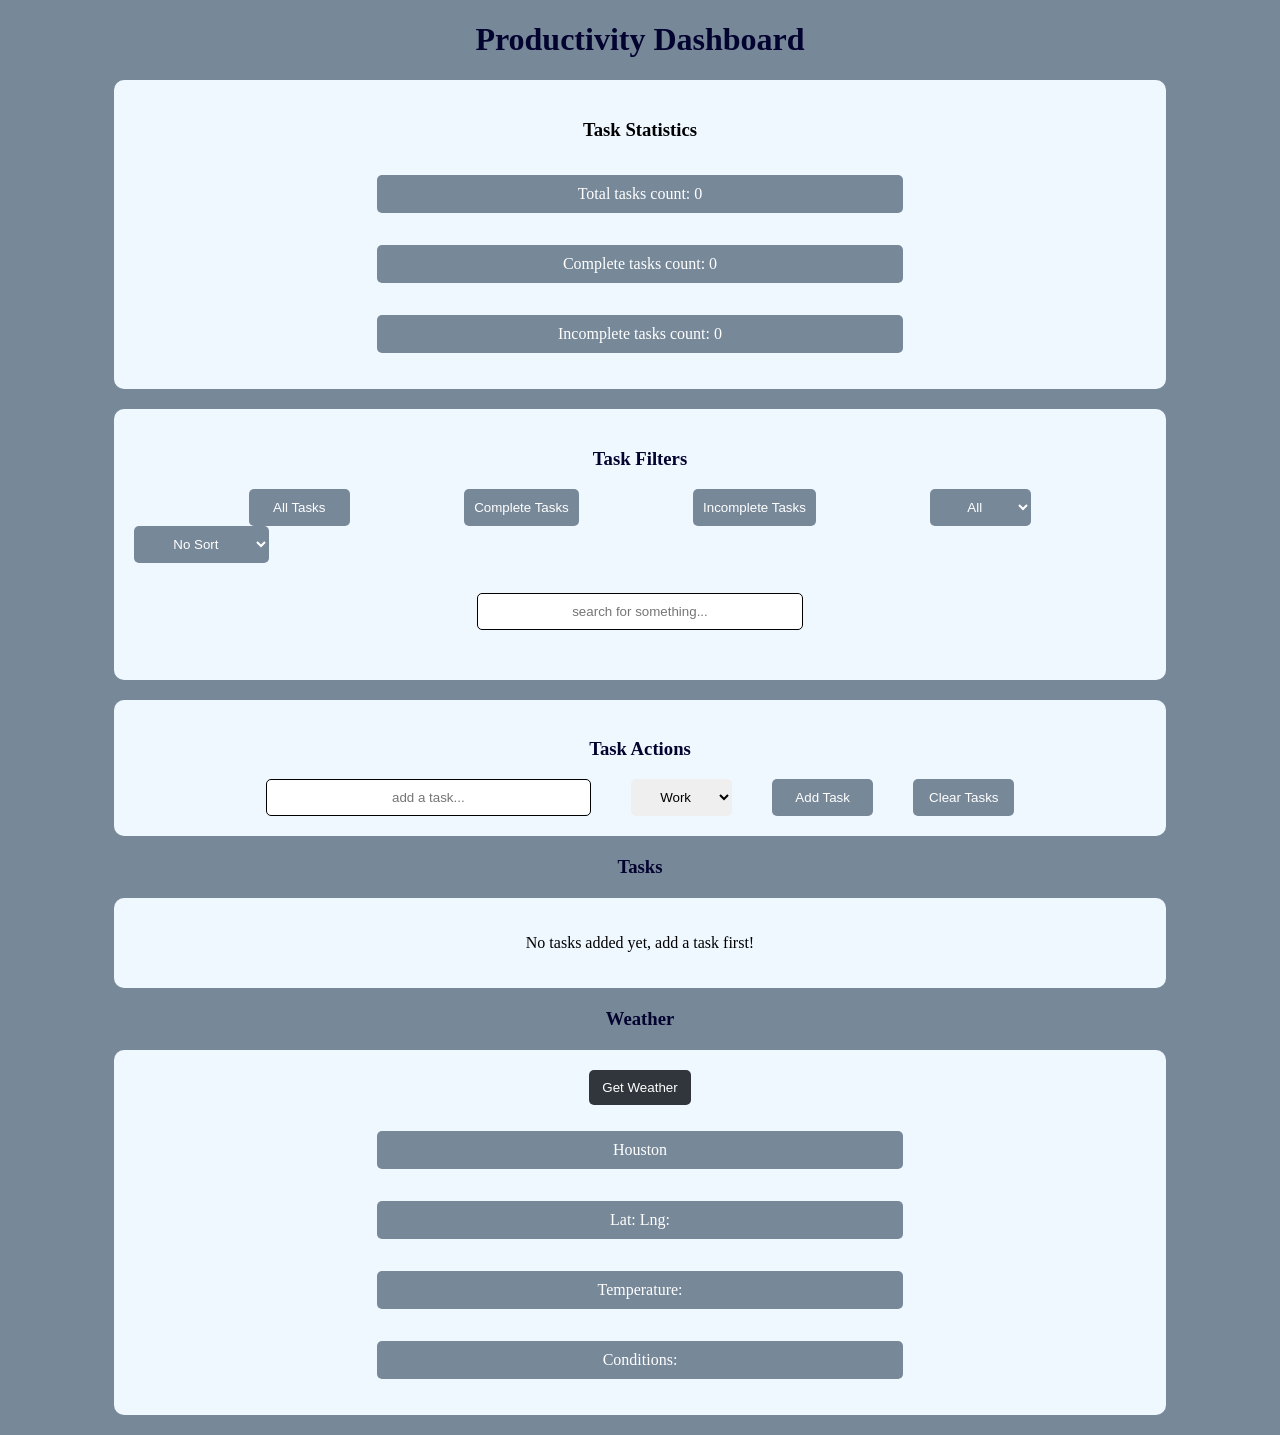
==== index.html @ 70879694 "Add sorting for a-z, z-a, complete first, and incomplete first" ====
<!DOCTYPE html>
<html lang="en">

<head>
    <meta charset="UTF-8">
    <meta name="viewport" content="width=device-width, initial-scale=1.0">
    <link rel="stylesheet" href="style.css">
    <title>Dashboard</title>
</head>

<body>
    <h1 id="main-title">Productivity Dashboard</h1>

    <section id="tasks">
        <div id="task-stats-container">
            <h3 id="task-stats-title">Task Statistics</h3>
            <p id="total-count" class="task-stats">Total tasks count: 0</p>
            <p id="complete-count" class="task-stats">Complete tasks count: 0</p>
            <p id="incomplete-count" class="task-stats">Incomplete tasks count: 0</p>
        </div>

        <div id="task-filters-container">
            <h3 id="task-filters-title">Task Filters</h3>
            <div id="filter-buttons-container">
                <button id="show-all-tasks" class="task-filter-button">All Tasks</button>
                <button id="show-complete-tasks" class="task-filter-button">Complete Tasks</button>
                <button id="show-incomplete-tasks" class="task-filter-button">Incomplete Tasks</button>
                <select id="show-tasks-by-category" class="task-filter-button">
                </select>
            </div>

            <select id="sort-tasks-select" class="task-filter-button">
                <option value="none">No Sort</option>
                <option value="az">A-Z</option>
                <option value="za">Z-A</option>
                <option value="complete-first">Complete First</option>
                <option value="incomplete-first">Incomplete First</option>
                <option value="category-az">Category A-Z</option>
            </select>


            <div id="search-filter-container">
                <input type="text" id="search-bar" placeholder="search for something...">
            </div>
        </div>

        <div id="task-actions-container">
            <h3 id="task-actions-title">Task Actions</h3>
            <div id="task-actions-buttons-container">
                <input type="text" id="new-task-input" class="task-action-input" placeholder="add a task...">
                <select id="task-category-input" class="task-action-input"></select>
                <button id="new-task-button" class="task-action-input">Add Task</button>
                <button id="clear-tasks-button" class="task-action-input">Clear Tasks</button>
            </div>
        </div>

        <h3 id="tasks-list-title">Tasks</h3>
        <ul id="tasks-list">
        </ul>

    </section>

    <section id="weather">
        <h3 id="weather-title">Weather</h3>
        <div id="weather-card">
            <button id="get-weather-button">Get Weather</button>
            <p id="name" class="weather-item">Houston</p>
            <p id="lat-lng" class="weather-item">Lat: Lng: </p>
            <p id="temp" class="weather-item">Temperature: </p>
            <p id="conditions" class="weather-item">Conditions: </p>
        </div>
    </section>



    <script src="script.js"></script>
</body>

</html>
---- style.css ----
body {
    background-color: lightslategray;
}


#main-title,
#task-filters-title,
#task-actions-title,
#weather-title,
#tasks-list-title {
    text-align: center;
    color: rgb(3, 3, 48);
}



#task-stats-container {
    text-align: center;
    width: 80%;
    margin: auto;
    padding: 20px;
    border-radius: 10px;
    background-color: aliceblue;
}



#task-filters-container,
#task-actions-container,
#tasks-list,
#weather-card {
    margin: 20px auto;
    width: 80%;
    padding: 20px;
    border-radius: 10px;
    background-color: aliceblue;
}




#filter-buttons-container {
    display: flex;
    justify-content: space-evenly;
}

.task-filter-button {
    min-width: 10%;
    padding: 10px;
    text-align: center;
    background-color: lightslategray;
    color: white;
    border: none;
    border-radius: 5px;
}





#task-actions-buttons-container {
    display: flex;
    justify-content: center;
}

.task-action-input {
    margin-inline: 20px;
    padding: 10px;
    min-width: 10%;
    text-align: center;
    border: none;
    border-radius: 5px;
}

#task-actions-buttons-container button {
    background-color: lightslategray;
    color: white;
}

#task-actions-buttons-container input {
    min-width: 30%;
    border: 1px solid black;
}


#weather-card,
#task-stats-container {
    text-align: center;
    display: flex;
    flex-direction: column;
    justify-content: center;
    align-items: center;
}


#weather-card p {
    background-color: lightslategray;
    color: white;
    border: none;
    border-radius: 5px;
    padding: 10px;
    width: 50%;
}

.task-stats {
    background-color: lightslategray;
    color: white;
    border: none;
    border-radius: 5px;
    padding: 10px;
    width: 50%;
}


#tasks-list {
    display: flex;
    flex-direction: column;
    justify-content: center;
    align-items: center;
    gap: 20px;
}

#tasks-list li {
    background-color: lightslategray;
    color: white;
    border: none;
    border-radius: 5px;
    padding: 10px;
    width: 50%;
    list-style: none;
}


.btn-container {
    float: right;
}

.delete-btn, .edit-btn {
    min-width: 5%;
    margin-right: 8px;
    padding: 5px 15px;
    background-color: rgb(15, 44, 72);
    color: white;
    border: none;
    border-radius: 5px;

}

.edit-form {
    display: flex;
    flex-direction: column;
    background-color: rgb(135, 142, 149);
    padding: 5px;
    border-radius: 5px;
    margin: 10px auto;
    gap: 10px 40px;
    text-align: center;
}

.edit-form input {
    background-color: rgb(215, 223, 232);
    width: 80%;
    margin: 10px auto;
    text-align: center;
    padding: 10px;
    border: none;
    border-radius: 5px;
}

.edit-form-select {
    background-color: rgb(215, 223, 232);
    width: 83%;
    margin: 10px auto;
    margin-bottom: 25px;
    text-align: center;
    padding: 8px;
    border: none;
    border-radius: 5px;
}


#get-weather-button {
    background-color: rgb(49, 54, 60);
    color: white;
    padding: 10px;
    border-radius: 5px;
    border: none;
    min-width: 10%;
    margin-bottom: 10px;
}


#search-filter-container {
    display: flex;
    justify-content: center;
}


#search-bar {
    border: 1px solid black;
    border-radius: 5px;
    margin: 30px auto;
    padding: 10px;
    min-width: 30%;
    text-align: center;
}
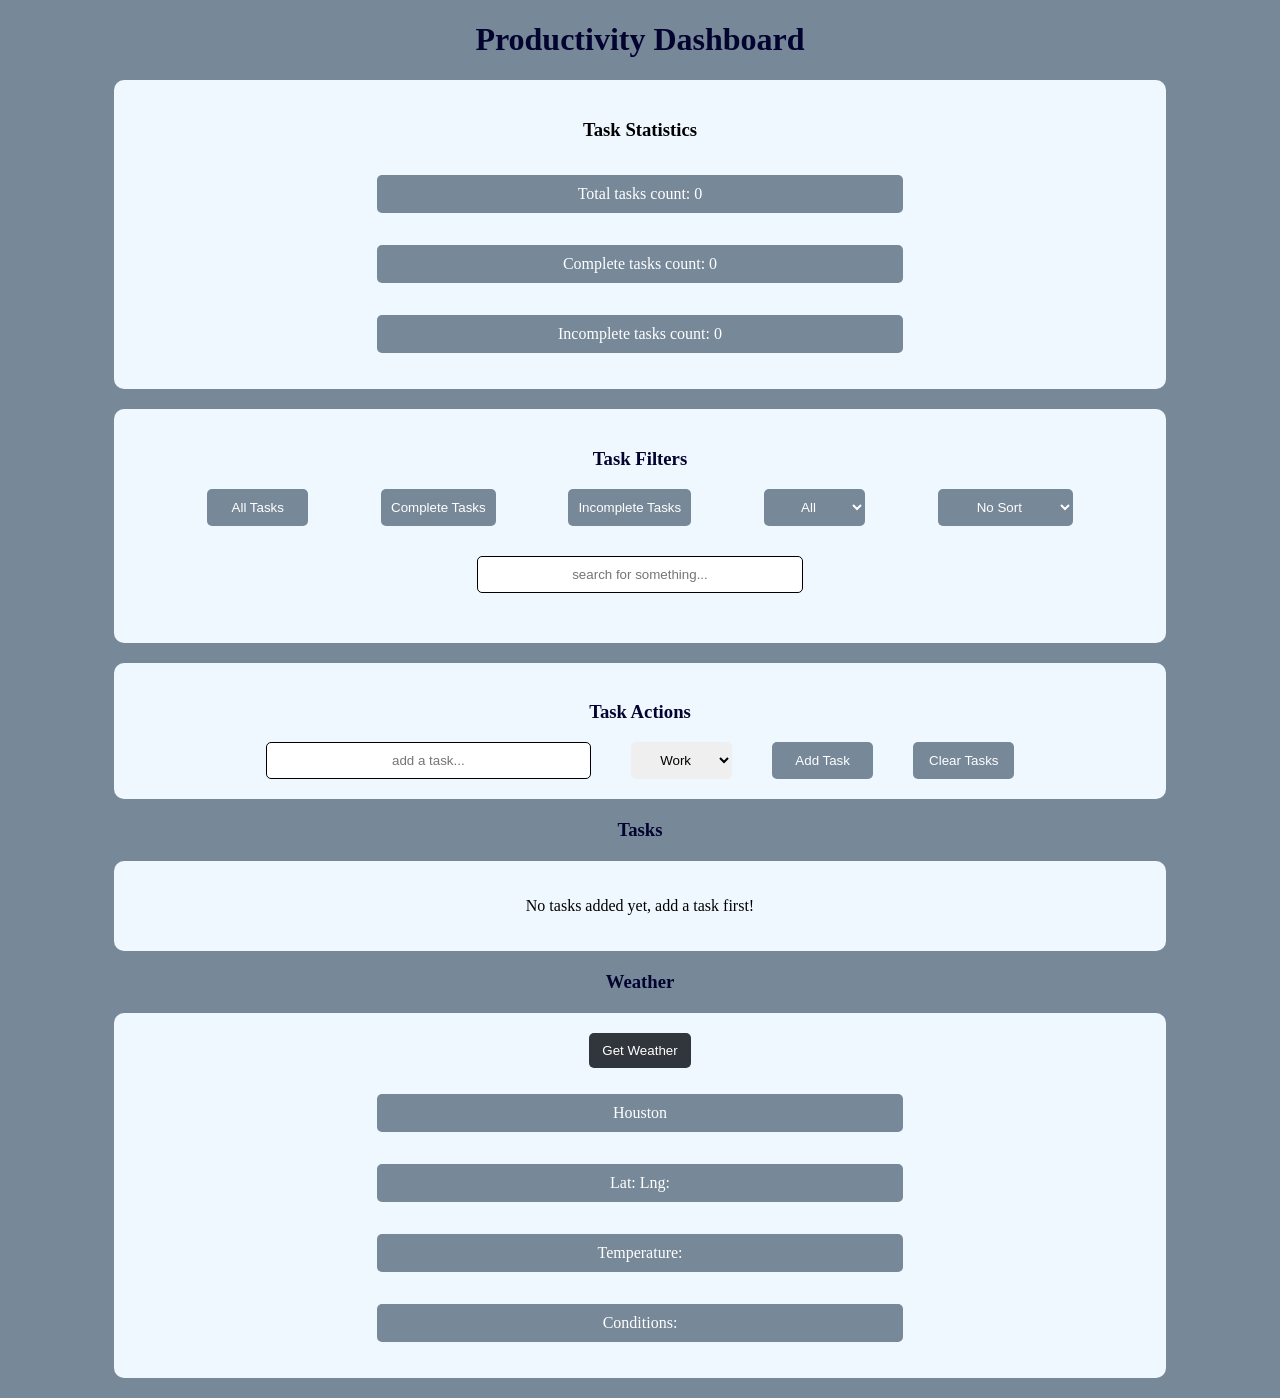
==== commit d9b22d0d: "add sorting filter to filter buttons container and add flex wrap" ====
--- a/index.html
+++ b/index.html
@@ -27,16 +27,18 @@
                 <button id="show-incomplete-tasks" class="task-filter-button">Incomplete Tasks</button>
                 <select id="show-tasks-by-category" class="task-filter-button">
                 </select>
+
+                <select id="sort-tasks-select" class="task-filter-button">
+                    <option value="none">No Sort</option>
+                    <option value="az">A-Z</option>
+                    <option value="za">Z-A</option>
+                    <option value="complete-first">Complete First</option>
+                    <option value="incomplete-first">Incomplete First</option>
+                    <option value="category-az">Category A-Z</option>
+                </select>
             </div>
 
-            <select id="sort-tasks-select" class="task-filter-button">
-                <option value="none">No Sort</option>
-                <option value="az">A-Z</option>
-                <option value="za">Z-A</option>
-                <option value="complete-first">Complete First</option>
-                <option value="incomplete-first">Incomplete First</option>
-                <option value="category-az">Category A-Z</option>
-            </select>
+
 
 
             <div id="search-filter-container">
@@ -76,37 +78,4 @@
     <script src="script.js"></script>
 </body>
 
-</html>
-
-
-
-
-
-
-
-
-
-
-
-
-
-
-
-
-
-
-
-
-
-
-
-
-
-
-
-
-
-
-
-
-
+</html>
--- a/style.css
+++ b/style.css
@@ -42,6 +42,7 @@
 #filter-buttons-container {
     display: flex;
     justify-content: space-evenly;
+    flex-wrap: wrap;
 }
 
 .task-filter-button {
@@ -216,4 +217,3 @@
 
 
 
-
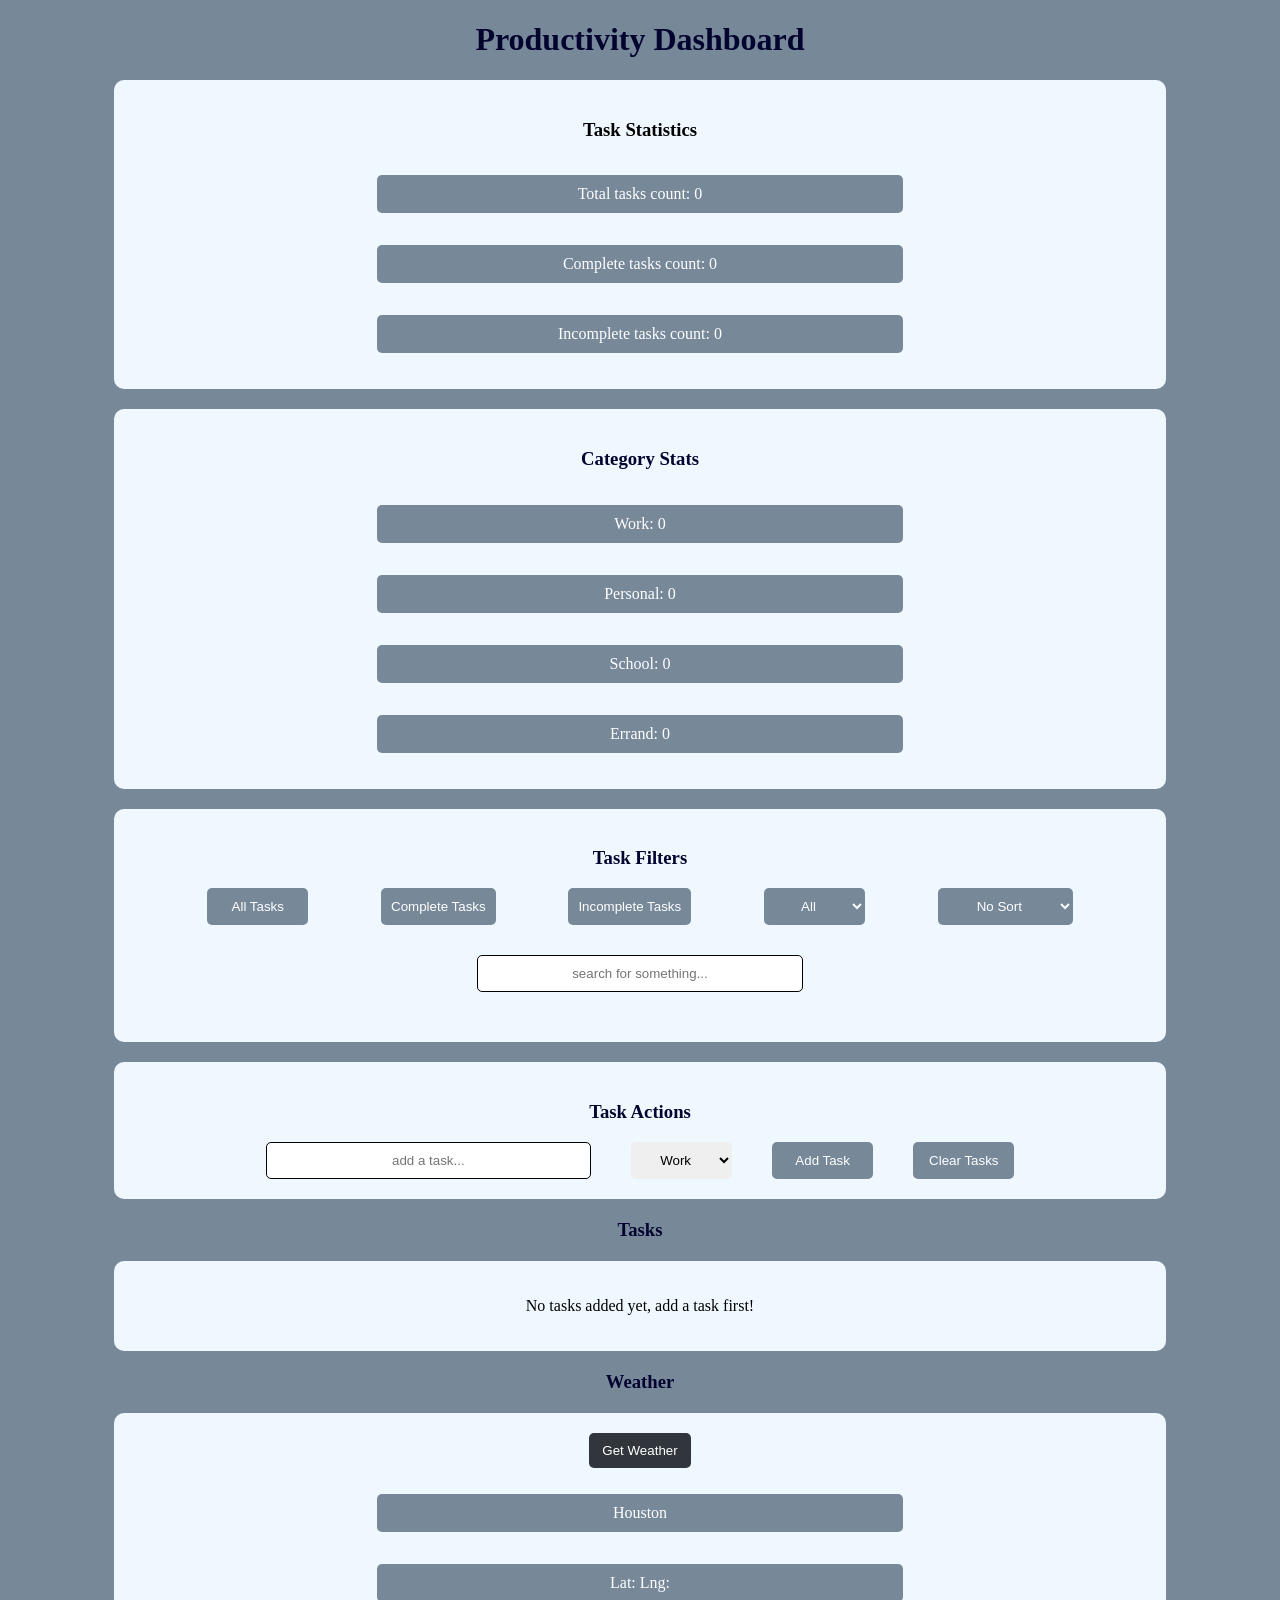
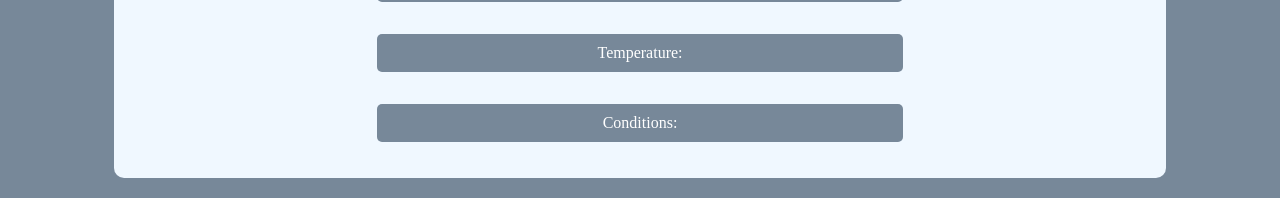
==== commit ed9da6ad: "Add category stats" ====
--- a/index.html
+++ b/index.html
@@ -17,6 +17,13 @@
             <p id="total-count" class="task-stats">Total tasks count: 0</p>
             <p id="complete-count" class="task-stats">Complete tasks count: 0</p>
             <p id="incomplete-count" class="task-stats">Incomplete tasks count: 0</p>
+        </div>
+
+        <div id="category-stats-container">
+            <h3 id="category-stats-title">Category Stats</h3>
+            <div id="category-stats-list">
+                
+            </div>
         </div>
 
         <div id="task-filters-container">
--- a/style.css
+++ b/style.css
@@ -7,20 +7,27 @@
 #task-filters-title,
 #task-actions-title,
 #weather-title,
-#tasks-list-title {
+#tasks-list-title,
+#category-stats-title {
     text-align: center;
     color: rgb(3, 3, 48);
 }
 
 
 
-#task-stats-container {
+#task-stats-container, #category-stats-container {
     text-align: center;
     width: 80%;
-    margin: auto;
+    margin: 20px auto;
     padding: 20px;
     border-radius: 10px;
     background-color: aliceblue;
+}
+
+#category-stats-list {
+    display: flex;
+    flex-direction: column;
+    align-items: center;
 }
 
 
@@ -103,7 +110,7 @@
     width: 50%;
 }
 
-.task-stats {
+.task-stats, .category-stats {
     background-color: lightslategray;
     color: white;
     border: none;
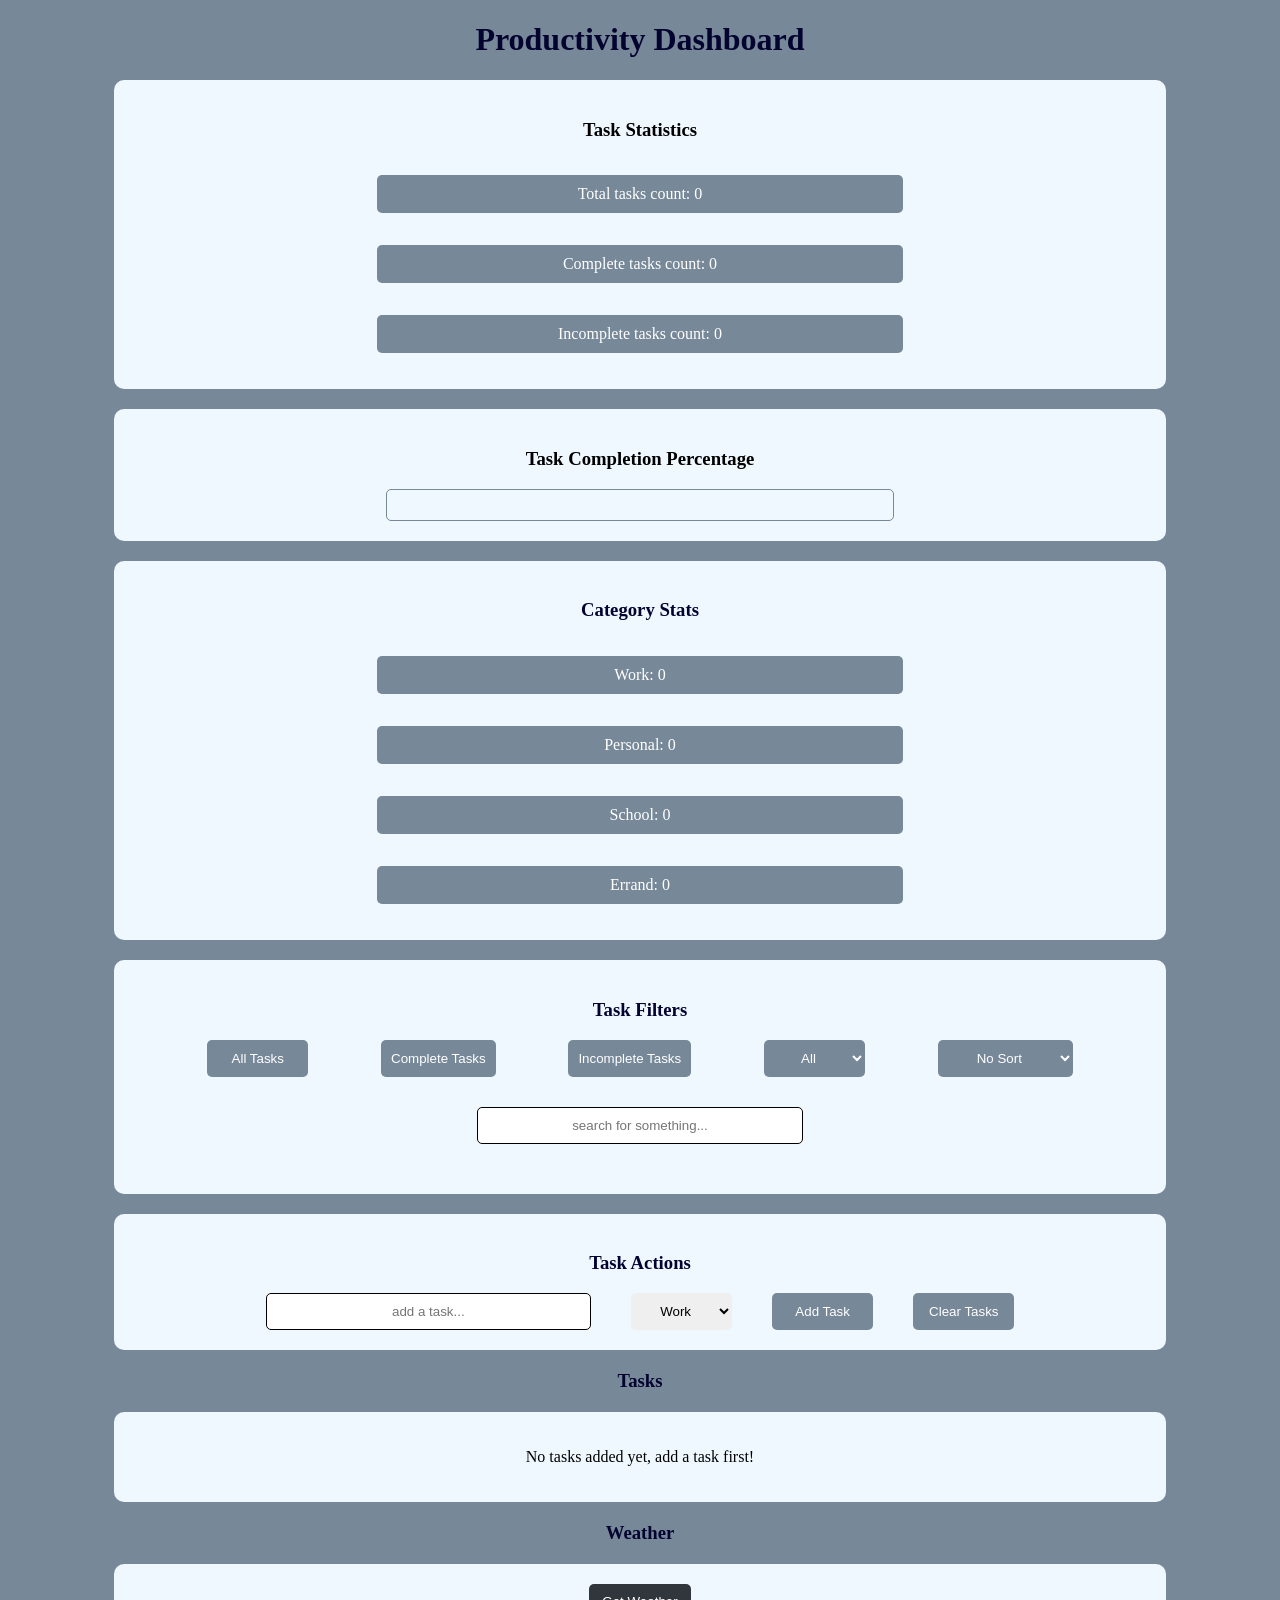
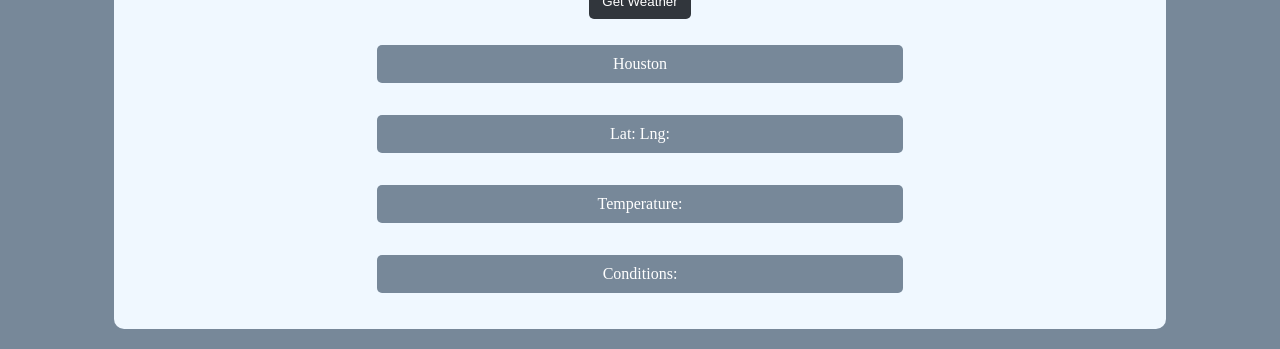
==== commit 76770fba: "Add progress bar" ====
--- a/index.html
+++ b/index.html
@@ -19,10 +19,17 @@
             <p id="incomplete-count" class="task-stats">Incomplete tasks count: 0</p>
         </div>
 
+        <div id="task-completion-percentage-container">
+            <h3 id="task-completion-percentage-title">Task Completion Percentage</h3>
+            <div id="progress-bar-container">
+                <div id="progress-bar"></div>
+            </div>
+        </div>
+
         <div id="category-stats-container">
             <h3 id="category-stats-title">Category Stats</h3>
             <div id="category-stats-list">
-                
+
             </div>
         </div>
 
--- a/style.css
+++ b/style.css
@@ -15,7 +15,7 @@
 
 
 
-#task-stats-container, #category-stats-container {
+#task-stats-container, #category-stats-container, #task-completion-percentage-container {
     text-align: center;
     width: 80%;
     margin: 20px auto;
@@ -213,14 +213,23 @@
     text-align: center;
 }
 
-
-
-
-
-
-
-
-
-
-
-
+#progress-bar-container {
+    width: 50%;
+    height: 30px;
+    border-radius: 5px;
+    border: 1px solid lightslategray;
+    margin: auto;
+    overflow: hidden;
+}
+
+#progress-bar {
+    width: 0%;
+    background-color: rgb(71, 208, 121);
+    height: 100%;
+    transition: width 5s ease-in-out;
+}
+
+
+
+
+
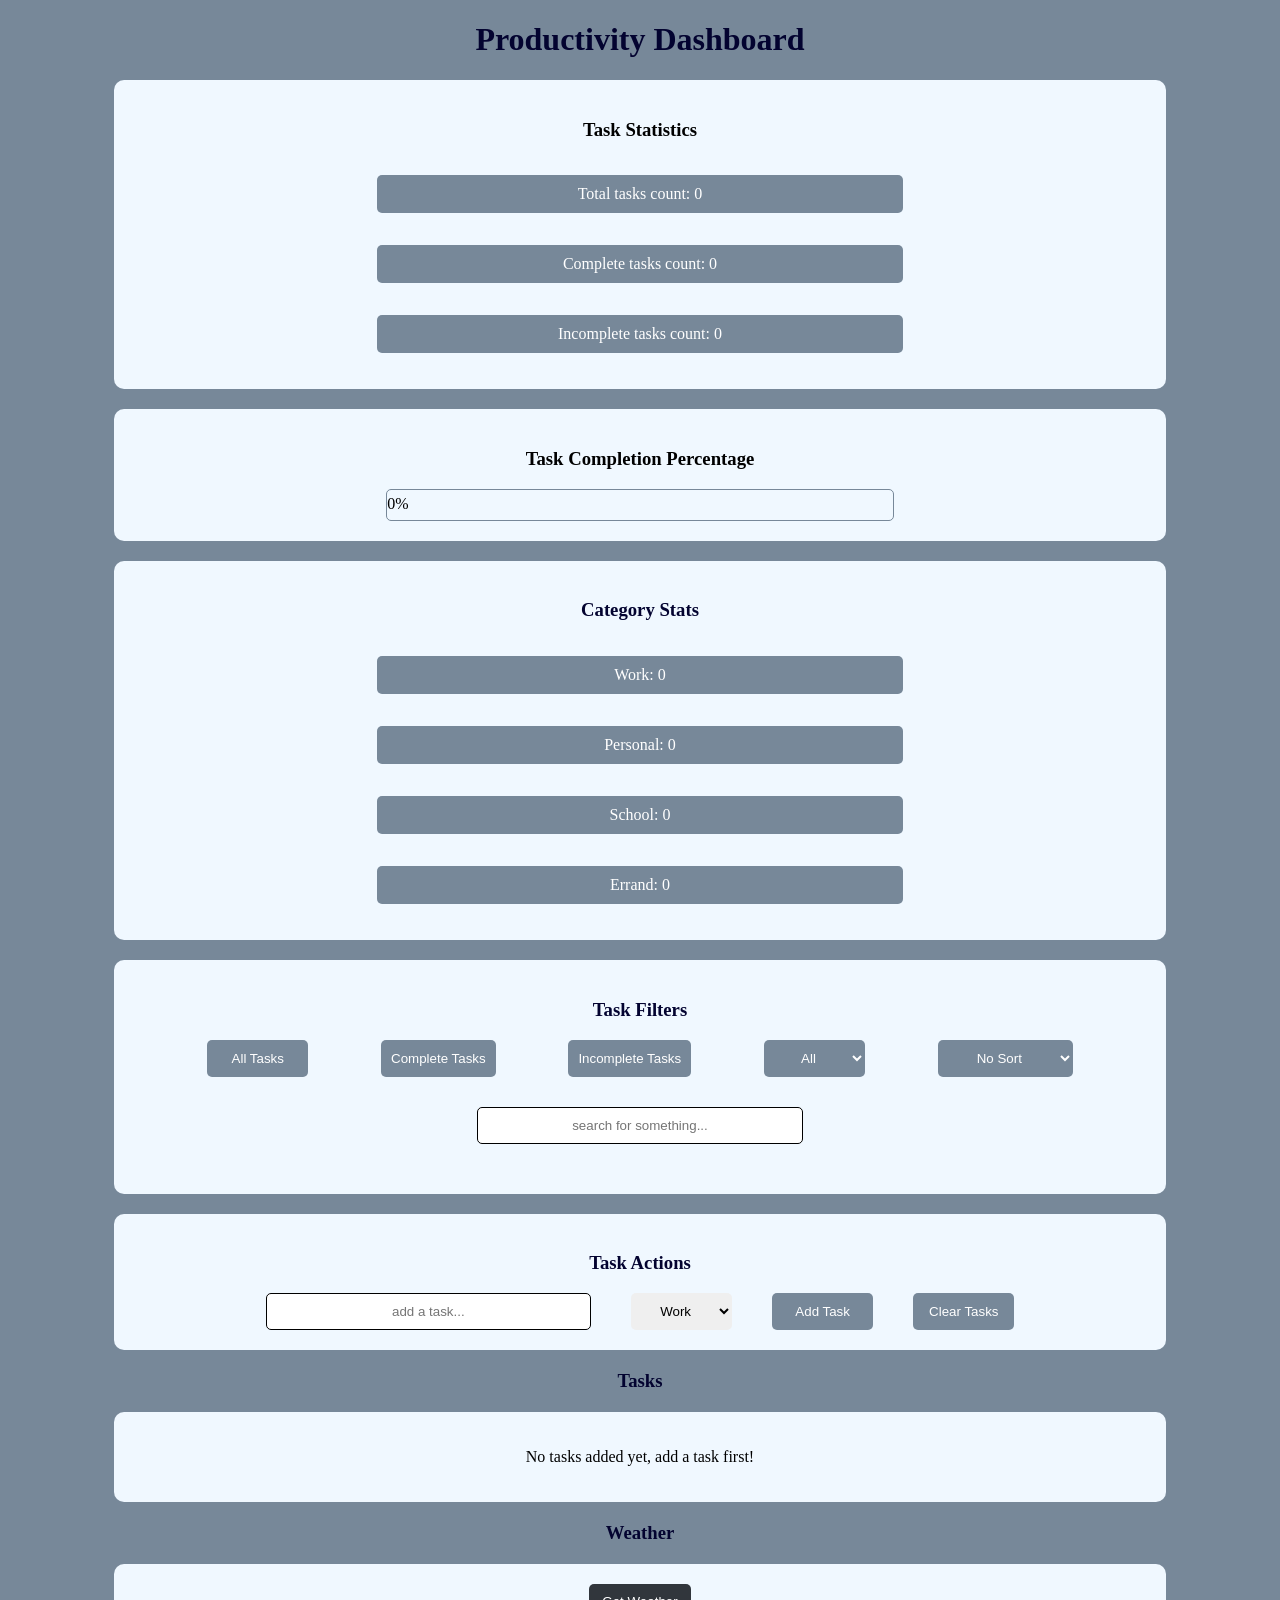
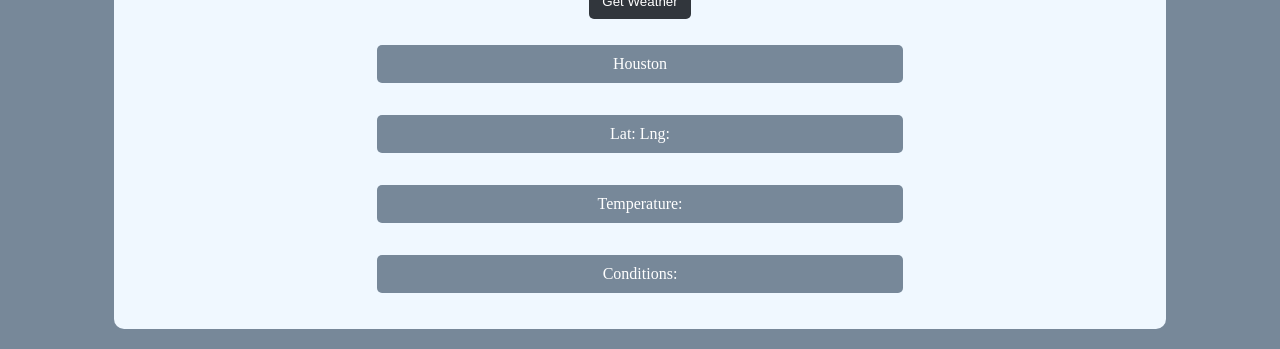
==== commit b43bf72d: "Add percentage and style to progress bar" ====
--- a/index.html
+++ b/index.html
@@ -22,7 +22,7 @@
         <div id="task-completion-percentage-container">
             <h3 id="task-completion-percentage-title">Task Completion Percentage</h3>
             <div id="progress-bar-container">
-                <div id="progress-bar"></div>
+                <div id="progress-bar">0%</div>
             </div>
         </div>
 
--- a/style.css
+++ b/style.css
@@ -220,6 +220,8 @@
     border: 1px solid lightslategray;
     margin: auto;
     overflow: hidden;
+    text-align: center;
+    line-height: 1.8em;
 }
 
 #progress-bar {
@@ -227,9 +229,10 @@
     background-color: rgb(71, 208, 121);
     height: 100%;
     transition: width 5s ease-in-out;
-}
-
-
-
-
-
+    
+}
+
+
+
+
+
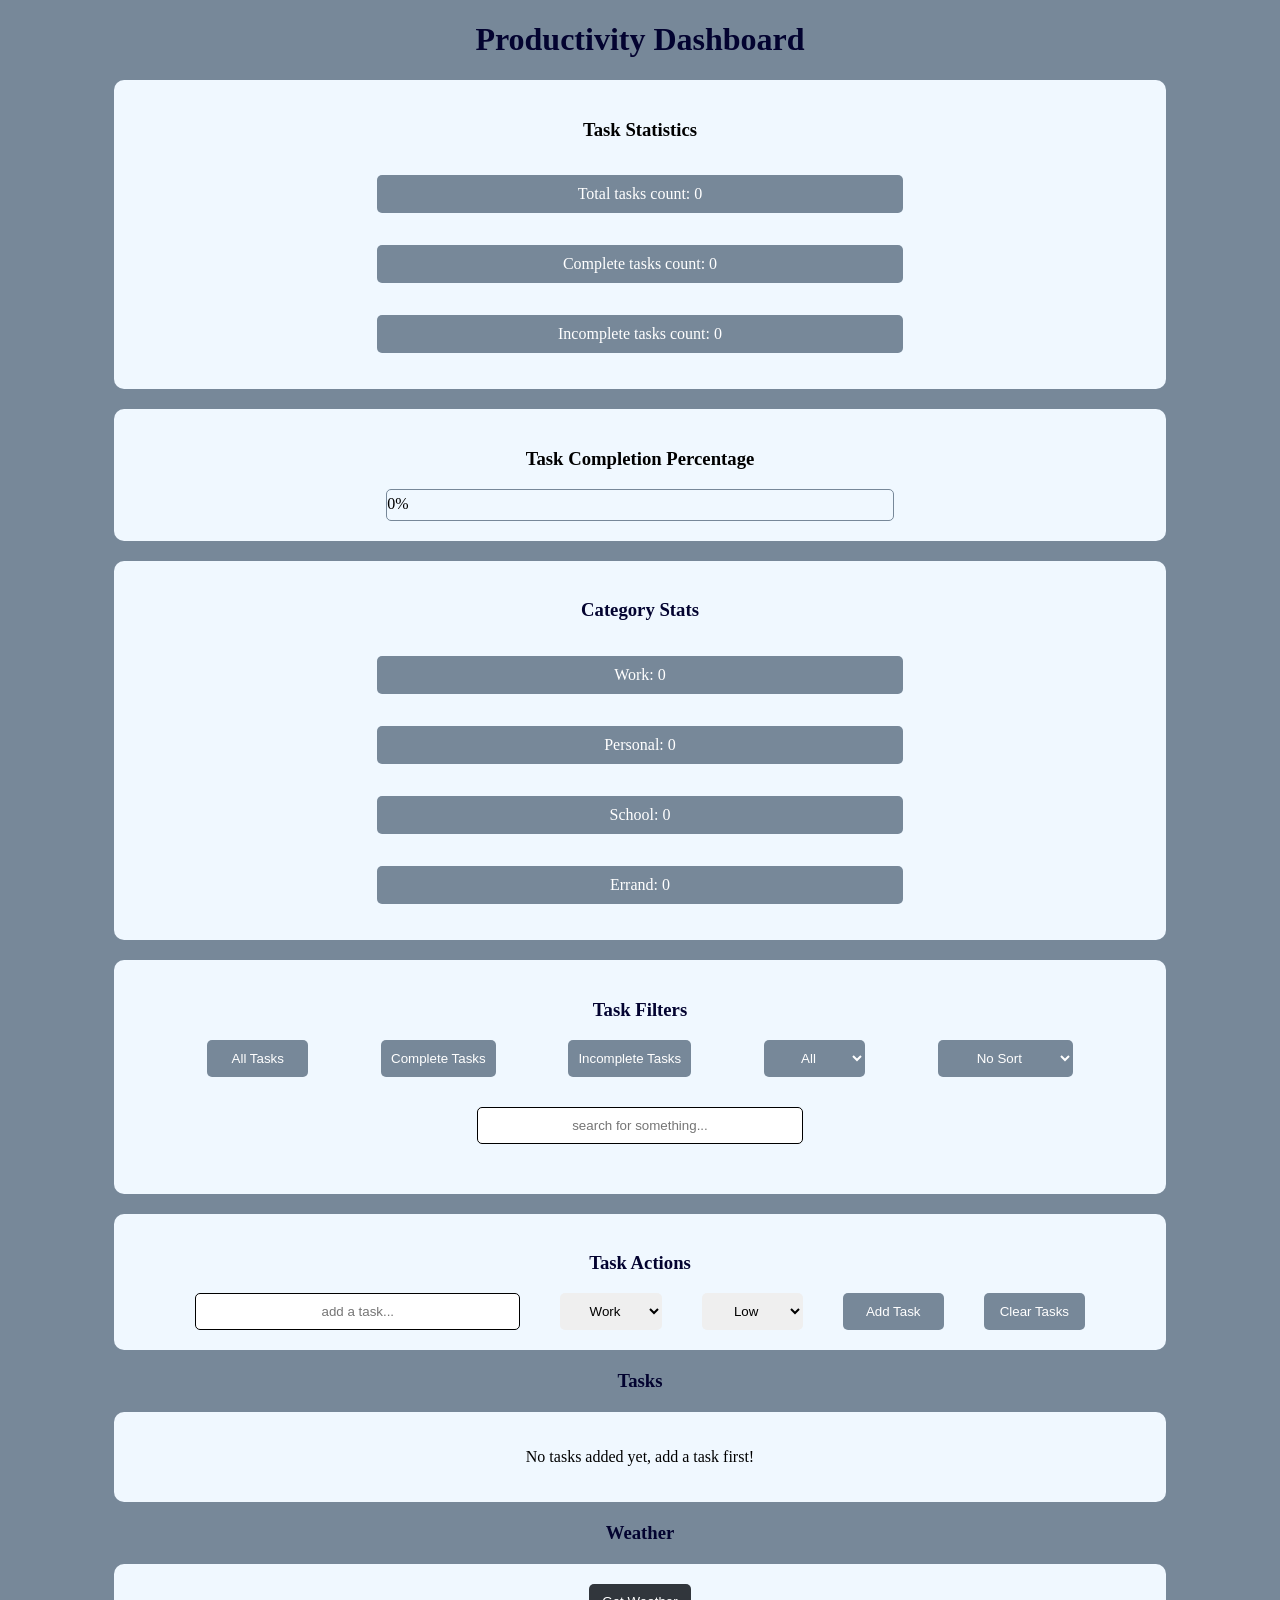
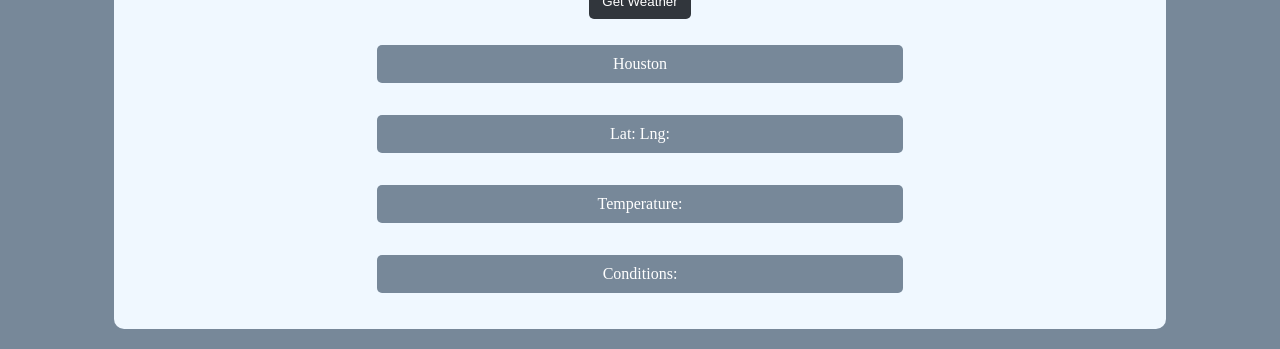
==== commit 92546118: "Add in priority select for edit and add task" ====
--- a/index.html
+++ b/index.html
@@ -65,6 +65,7 @@
             <div id="task-actions-buttons-container">
                 <input type="text" id="new-task-input" class="task-action-input" placeholder="add a task...">
                 <select id="task-category-input" class="task-action-input"></select>
+                <select id="task-priority-input" class="task-action-input"></select>
                 <button id="new-task-button" class="task-action-input">Add Task</button>
                 <button id="clear-tasks-button" class="task-action-input">Clear Tasks</button>
             </div>
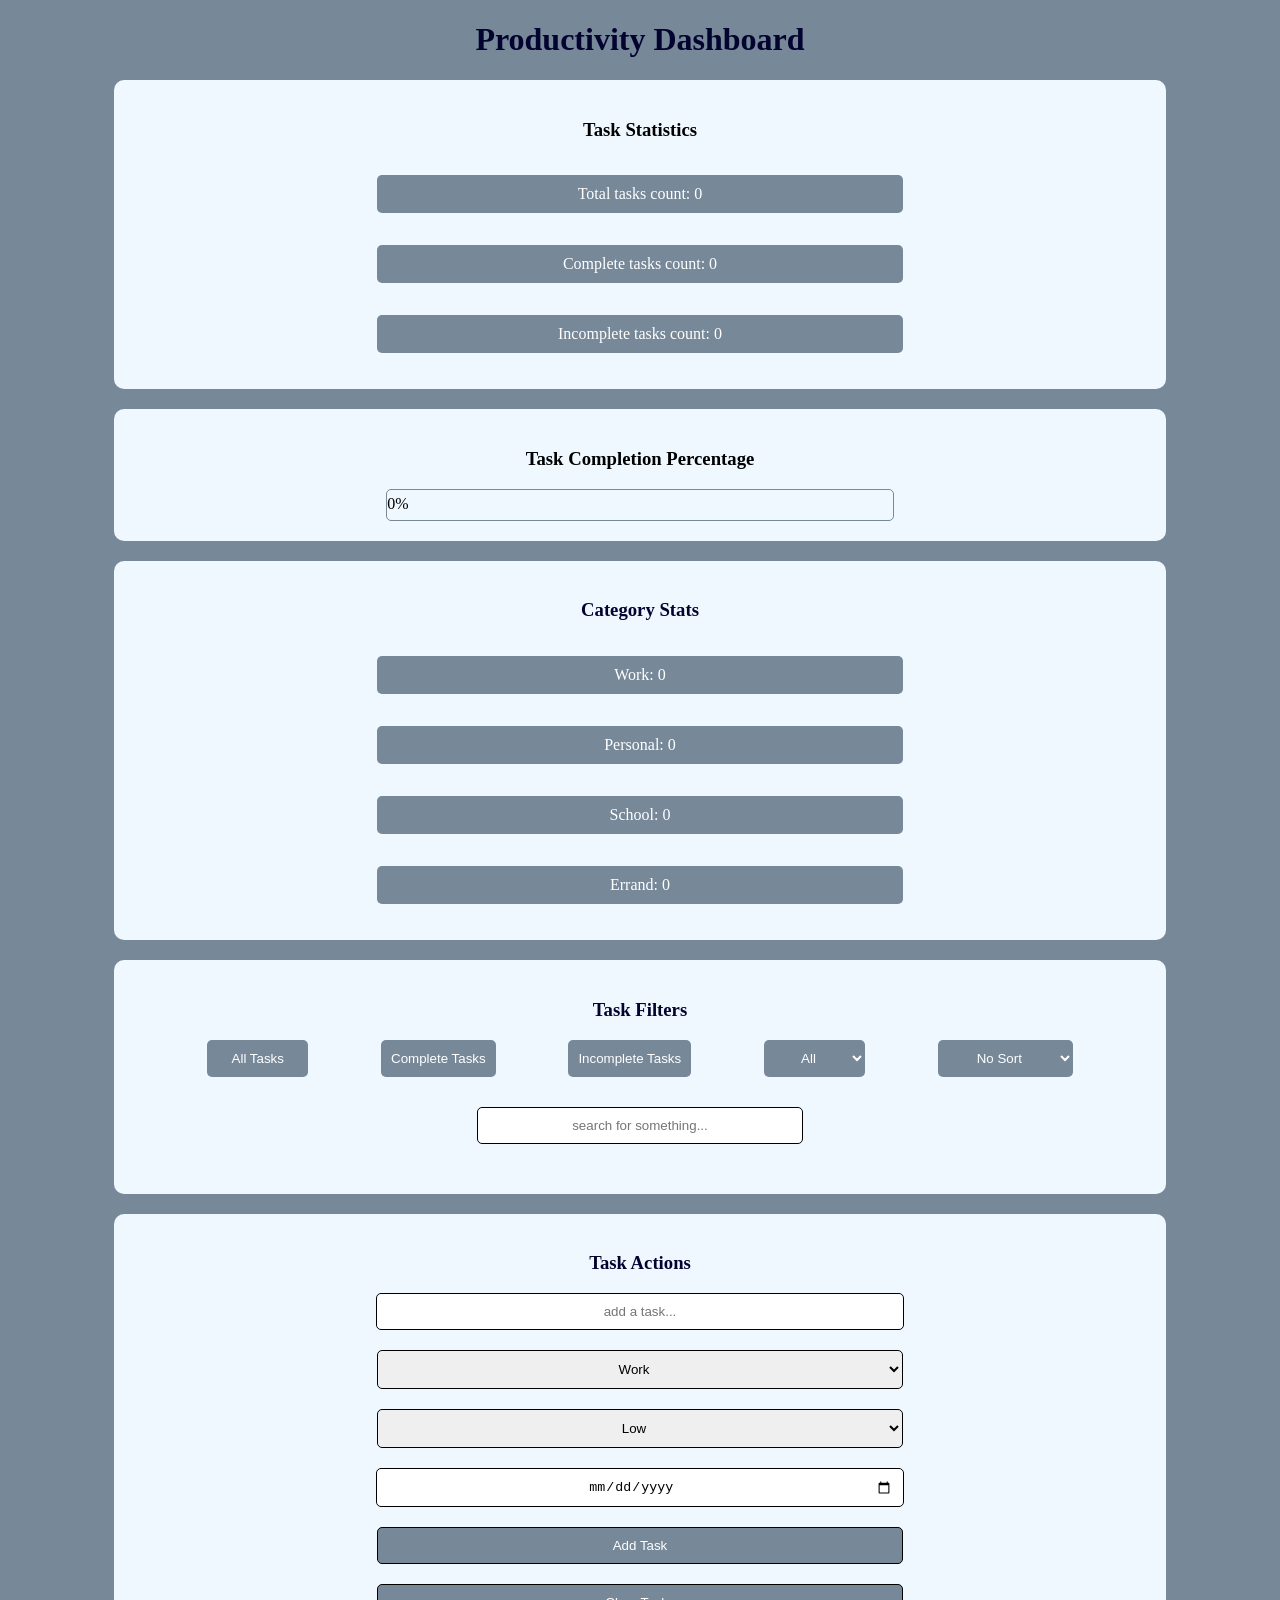
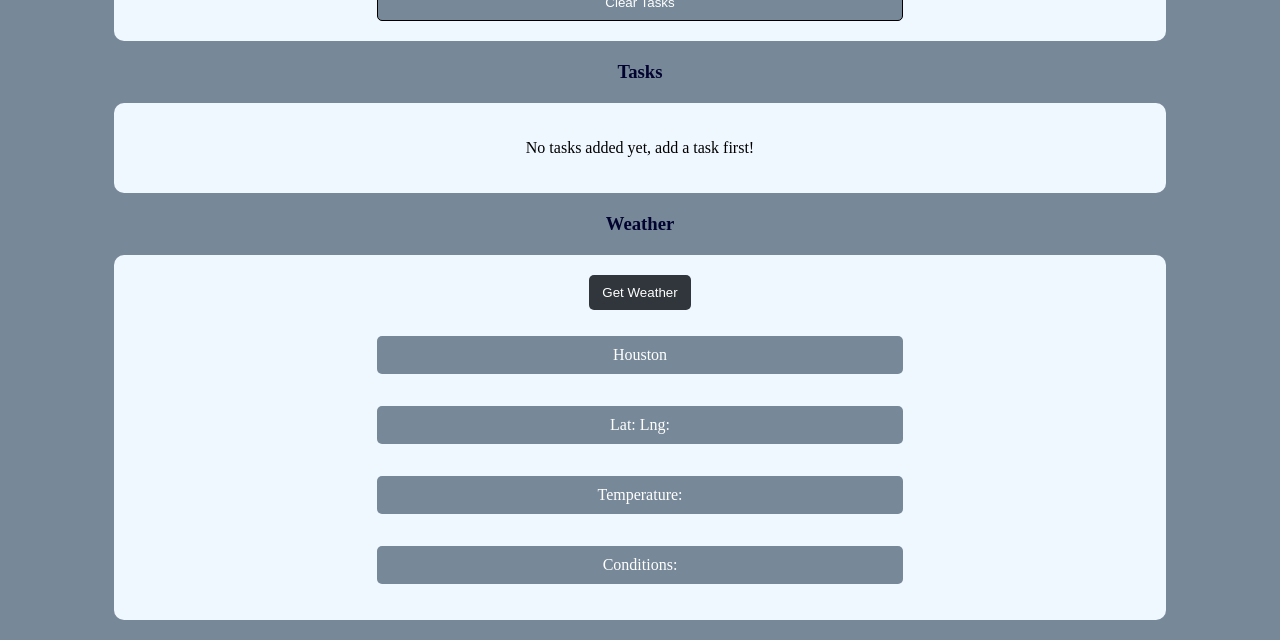
==== commit 153e6399: "add due date" ====
--- a/index.html
+++ b/index.html
@@ -49,6 +49,9 @@
                     <option value="complete-first">Complete First</option>
                     <option value="incomplete-first">Incomplete First</option>
                     <option value="category-az">Category A-Z</option>
+                    <option value="priority-high">High Priority</option>
+                    <option value="priority-low">Low Priority</option>
+                    <option value="due-date">Due Date</option>
                 </select>
             </div>
 
@@ -66,6 +69,7 @@
                 <input type="text" id="new-task-input" class="task-action-input" placeholder="add a task...">
                 <select id="task-category-input" class="task-action-input"></select>
                 <select id="task-priority-input" class="task-action-input"></select>
+                <input type="date" id="task-due-date-input" class="task-action-input">
                 <button id="new-task-button" class="task-action-input">Add Task</button>
                 <button id="clear-tasks-button" class="task-action-input">Clear Tasks</button>
             </div>
--- a/style.css
+++ b/style.css
@@ -68,15 +68,18 @@
 
 #task-actions-buttons-container {
     display: flex;
-    justify-content: center;
+    gap: 20px;
+    flex-direction: column;
+    align-items: center;
 }
 
 .task-action-input {
     margin-inline: 20px;
     padding: 10px;
-    min-width: 10%;
-    text-align: center;
-    border: none;
+    min-width: 52%;
+    width: 50%;
+    text-align: center;
+    border: 1px solid black;
     border-radius: 5px;
 }
 
